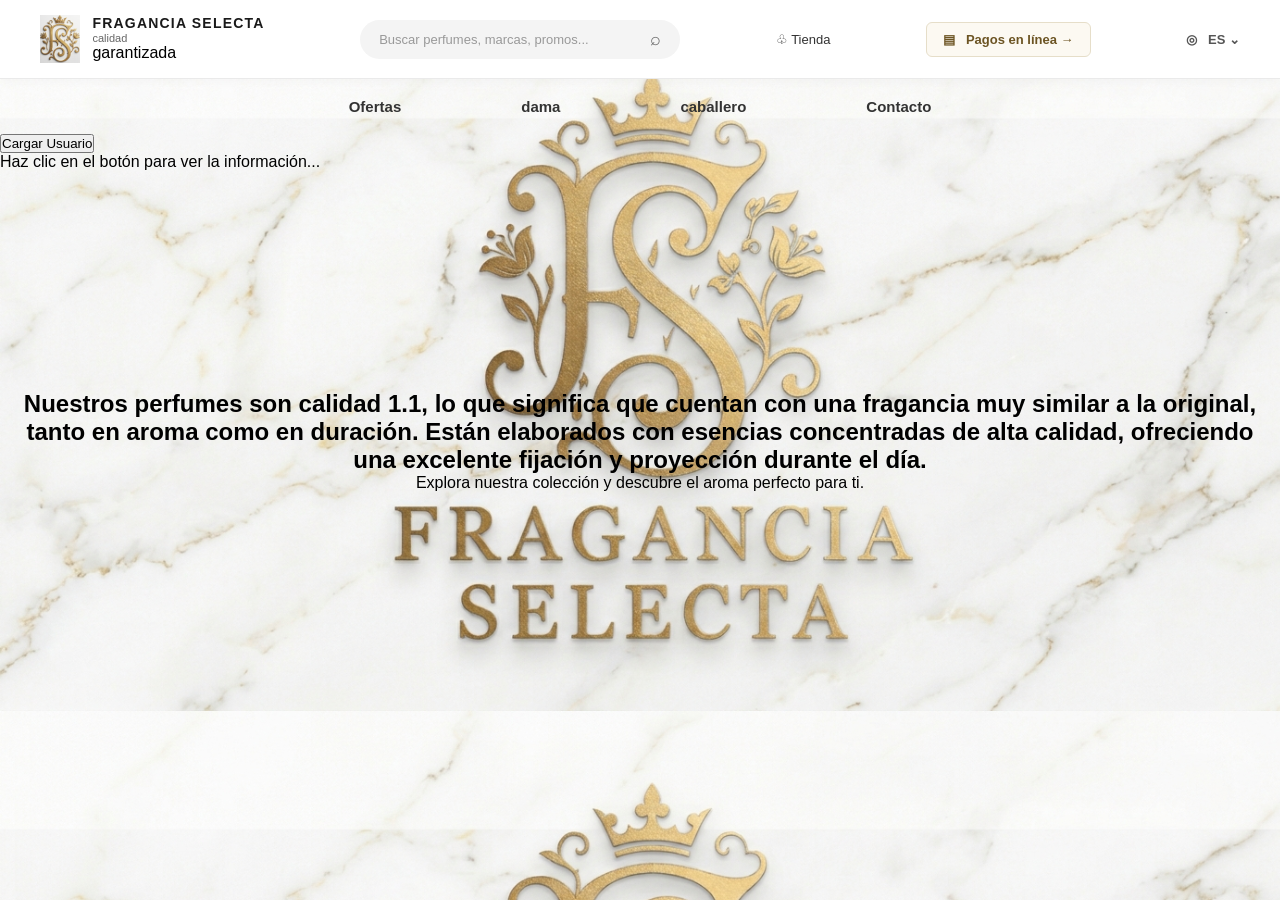
==== front/index.html @ caa74789 "cambio dama" ====
<!DOCTYPE html>
<html lang="es">
<head>
    <meta charset="UTF-8">
    <meta name="viewport" content="width=device-width, initial-scale=1.0">
    <title>Fragancia selecta</title>

    <link rel="stylesheet" href="css/estilos.css">
</head>
<body>

    <header class="encabezado">

        <a href="#" >
            <img src="assets/image.png" alt="Logo de Fragancia selecta" class="logo-img">

            <div class="nombre-logo">
                <div class="fragancia selecta">Fragancia selecta</div>
                <div class="calidad">Calidad</div>
                <div class="garantizada">garantizada</div>
            </div>
        </a>

        <form class="buscador" onsubmit="event.preventDefault()">
            <input type="search"
                    placeholder="Buscar perfumes, marcas, promos...">
            <button type="submit">⌕</button>
        </form>

        <a href="#" class="enlace-header">♧ Tienda</a>

        <a href="#" class="pagos">▤ &nbsp; Pagos en línea →</a>

        <a href="#" class="idioma">◎ &nbsp; ES ⌄</a>
</header>
    <nav>
        <a href="#">Ofertas </a>
        <a href="damas.html">dama</a>
        <a href="caballero.html">caballero</a>
        <a href="contacto.html">Contacto</a>
    </nav>
    <button id="btnCargar">Cargar Usuario</button>
    
    <!-- Div donde mostraremos el resultado -->
    <div id="resultado">Haz clic en el botón para ver la información...</div>

    <script>
        const btnCargar = document.getElementById('btnCargar');
        const divResultado = document.getElementById('resultado');

        btnCargar.addEventListener('click', async () => {
            // 1. Mostrar estado de carga mientras se espera la respuesta
            divResultado.innerHTML = 'Cargando datos... ⏳';

            try {
                // 2. Hacer la petición fetch
                const respuesta = await fetch('http://127.0.0.1:8000/perfumes/');

                if (!respuesta.ok) {
                    throw new Error(`Error en la petición: ${respuesta.status}`);
                }

                // 3. Convertir a JSON
                const datos = await respuesta.json();

                // 4.  ciclo para Inyectar los datos formateados dentro del div
                
                divResultado.innerHTML = `
                    <h3>¡Datos del Usuario!</h3>
                    <p> <img src="${datos[0].src}" alt="Imagen del perfume" style="max-width: 200px;"></p>
                    <p><strong>Nombre:</strong> ${datos[0].nombre}</p>
                    <p><strong>familia_olfativa:</strong> ${datos[0].familia_olfativa}</p>
                    <p><strong>precio:</strong> $${datos[0].precio.toLocaleString()}</p>
                    <p><strong>stock:</strong> ${datos[0].stock}</p>
                `; 

            } catch (error) {
                // 5. Manejar errores visualmente en el div
                divResultado.innerHTML = `<p style="color: red;">❌ Hubo un error: ${error.message}</p>`;
            }
        });
    </script>
<section class="hero-centrado">
    <div class="hero-texto">
        <h1>Nuestros perfumes son calidad 1.1, lo que significa que cuentan con una fragancia muy similar a la original, tanto en aroma como en duración. Están elaborados con esencias concentradas de alta calidad, ofreciendo una excelente fijación y proyección durante el día.</h1>
        <p>Explora nuestra colección y descubre el aroma perfecto para ti.</p>
    </div>
</section>
---- front/css/estilos.css ----
/* Reset básico y tipografía */
* {
    margin: 0;
    padding: 0;
    box-sizing: border-box;
    font-family: 'Segoe UI', Tahoma, Geneva, Verdana, sans-serif;
}

body {
    background-image: url('../assets/fondo.jpg');
    background-size: cover;
    
}

/* --- ESTILOS DEL ENCABEZADO --- */
.encabezado {
    display: flex;
    align-items: center;
    justify-content: space-between;
    padding: 15px 40px;
    background-color: #ffffff;
    border-bottom: 1px solid #eaeaea;
    box-shadow: 0 2px 10px rgba(0, 0, 0, 0.03);
    flex-wrap: wrap;
    gap: 20px;
}

/* Contenedor del Logo e Identidad */
.encabezado > a:first-child {
    display: flex;
    align-items: center;
    text-decoration: none;
    color: inherit;
    gap: 12px;
}

.logo-img {
    height: 48px;
    width: auto;
    object-fit: contain;
}

.nombre-logo {
    display: flex;
    flex-direction: column;
    line-height: 1.1;
}

.fragancia.selecta {
    font-size: 14px;
    font-weight: 700;
    letter-spacing: 1.2px;
    text-transform: uppercase;
    color: #1a1a1a;
}
        nav {
            background-color: transparent;
            color: rgb(214, 218, 29);
            display: flex;
            align-items: center;
            justify-content: center;
            gap: 120px;
            min-height: 55px;
            flex-wrap: wrap;
            font-size: 15px;
            font-weight: bold;
            nav a {
                text-decoration: none;
                color: #333333;
                transition: color 0.2s ease;
            }
            nav a:hover {
                color: #59c57d;
            }
        }

.calidad {
    font-size: 11px;
    color: #666666;
    text-transform: lowercase;
}

.pereira {
    font-size: 10px;
    color: #888888;
    letter-spacing: 0.8px;
    text-transform: uppercase;
}

/* Buscador */
.buscador {
    display: flex;
    align-items: center;
    background-color: #f4f4f4;
    border-radius: 30px;
    padding: 8px 18px;
    width: 320px;
    border: 1px solid transparent;
    transition: all 0.3s ease;
}

.buscador:focus-within {
    background-color: #ffffff;
    border-color: #c5a059;
    box-shadow: 0 0 0 3px rgba(197, 160, 89, 0.12);
}

.buscador input {
    border: none;
    background: transparent;
    outline: none;
    width: 100%;
    font-size: 13px;
    color: #333333;
}

.buscador input::placeholder {
    color: #999999;
}

.buscador button {
    border: none;
    background: transparent;
    cursor: pointer;
    font-size: 18px;
    color: #666666;
    padding-left: 8px;
    transition: color 0.2s;
}

.buscador button:hover {
    color: #c5a059;
}

/* Enlaces del header */
.enlace-header, .pagos, .idioma {
    text-decoration: none;
    color: #333333;
    font-size: 13px;
    font-weight: 500;
    transition: color 0.2s ease;
}

.enlace-header:hover, .idioma:hover {
    color: #c5a059;
}

/* Botón de Pagos */
.pagos {
    background-color: #fcf9f2;
    padding: 9px 16px;
    border-radius: 6px;
    border: 1px solid #e6dec9;
    color: #6c5423;
    font-weight: 600;
    display: inline-flex;
    align-items: center;
    transition: all 0.2s ease;
}

.pagos:hover {
    background-color: #f7f1e3;
    border-color: #c5a059;
}

/* Selector de Idioma */
.idioma {
    font-weight: 600;
    color: #555555;
}

/* --- DISEÑO RESPONSIVO (MÓVILES) --- */
@media (max-width: 900px) {
    .encabezado {
        justify-content: center;
        padding: 15px;
    }
    
    .buscador {
        order: 4;
        width: 100%;
    }
}
nav a {
    text-decoration: none;
    color: #333333;
    transition: color 0.2s ease;
}
.hero-centrado {
    display: flex;
    flex-direction: column;
    justify-content: center; /* Centra verticalmente */
    align-items: center;     /* Centra horizontalmente */
    text-align: center;      /* Centra las líneas del texto */
    min-height: 60vh;        /* Alto de la sección (ajústalo a tu gusto) */
    padding: 20px;
}
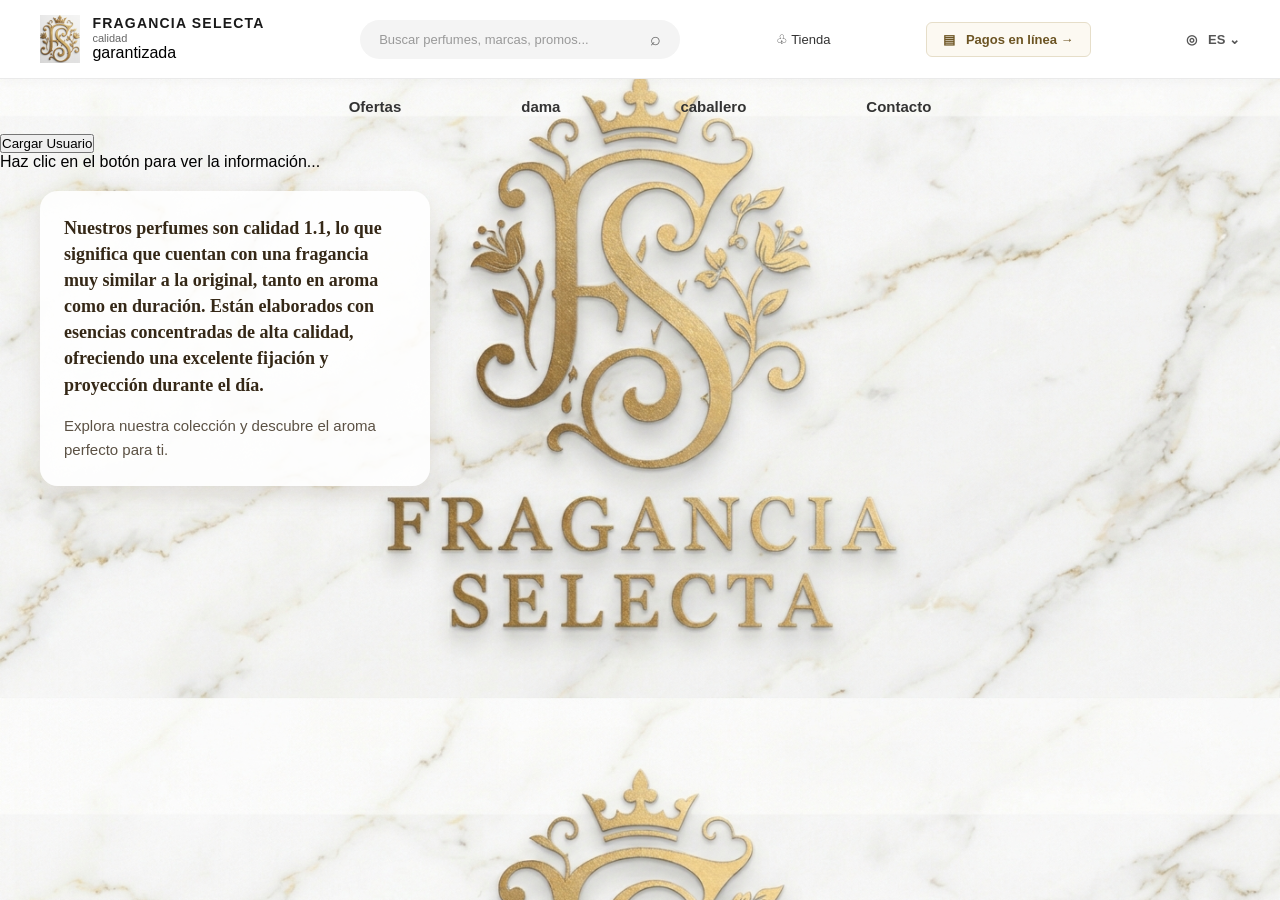
==== commit 69a87f20: "Descripción breve de tu cambio" ====
--- a/front/index.html
+++ b/front/index.html
@@ -85,4 +85,4 @@
         <h1>Nuestros perfumes son calidad 1.1, lo que significa que cuentan con una fragancia muy similar a la original, tanto en aroma como en duración. Están elaborados con esencias concentradas de alta calidad, ofreciendo una excelente fijación y proyección durante el día.</h1>
         <p>Explora nuestra colección y descubre el aroma perfecto para ti.</p>
     </div>
-</section>
+</section>
--- a/front/css/estilos.css
+++ b/front/css/estilos.css
@@ -187,11 +187,50 @@
     transition: color 0.2s ease;
 }
 .hero-centrado {
-    display: flex;
-    flex-direction: column;
-    justify-content: center; /* Centra verticalmente */
-    align-items: center;     /* Centra horizontalmente */
-    text-align: center;      /* Centra las líneas del texto */
-    min-height: 60vh;        /* Alto de la sección (ajústalo a tu gusto) */
-    padding: 20px;
+    display: block;
+    min-height: 0;
+    padding: 20px 40px;
+}
+
+.hero-texto {
+    width: 390px;
+    max-width: 100%;
+    height: auto;
+    overflow: visible;
+    padding: 24px;
+    background-color: rgba(255, 255, 255, 0.88);
+    border-radius: 18px;
+    box-shadow: 0 8px 25px rgba(70, 50, 20, 0.12);
+    color: #352817;
+    text-align: left;
+}
+
+.hero-texto h1 {
+    margin-bottom: 16px;
+    font-family: Georgia, serif;
+    font-size: 18px;
+    line-height: 1.45;
+}
+
+.hero-texto p {
+    color: #5b5144;
+    font-size: 15px;
+    line-height: 1.6;
+}
+
+@media (max-width: 600px) {
+    .hero-centrado {
+        padding: 20px;
+    }
+
+    .hero-texto {
+        width: 100%;
+        height: auto;
+        max-height: 430px;
+        padding: 24px;
+    }
+
+    .hero-texto h1 {
+        font-size: 21px;
+    }
 }
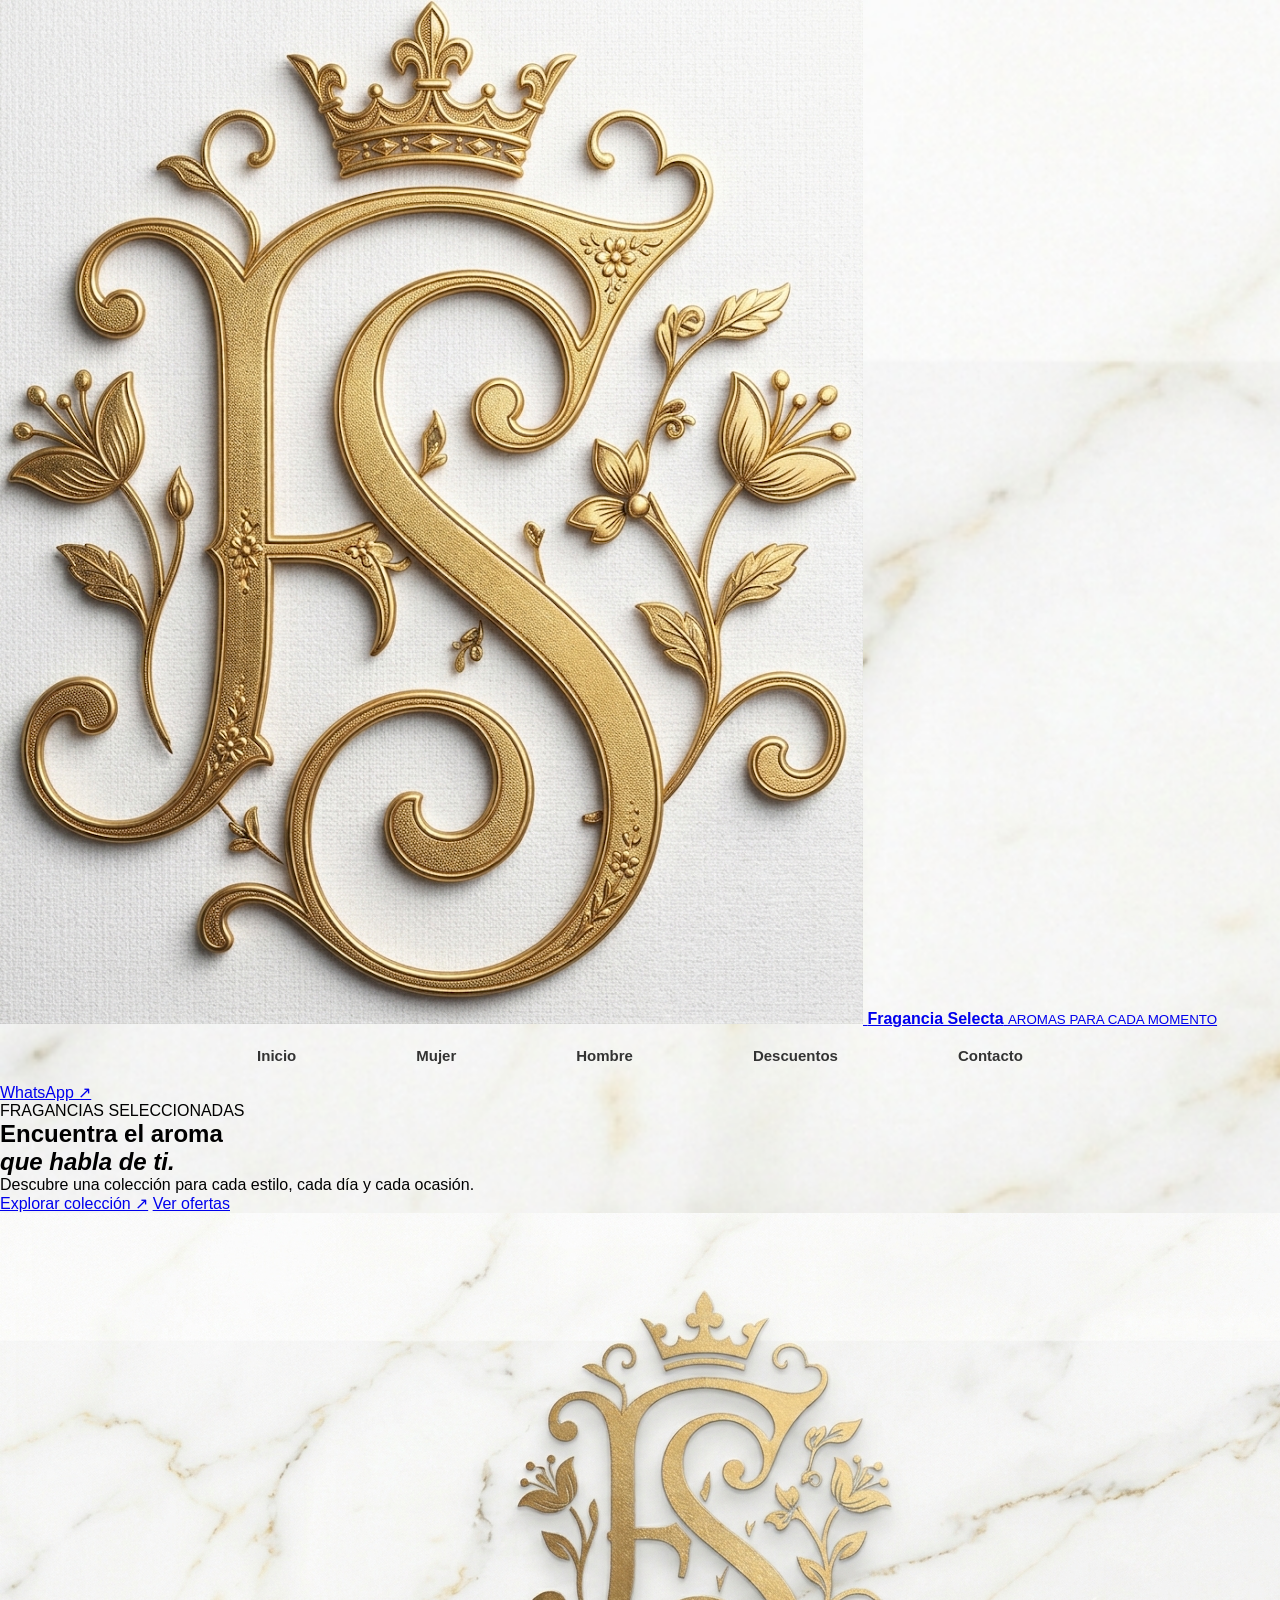
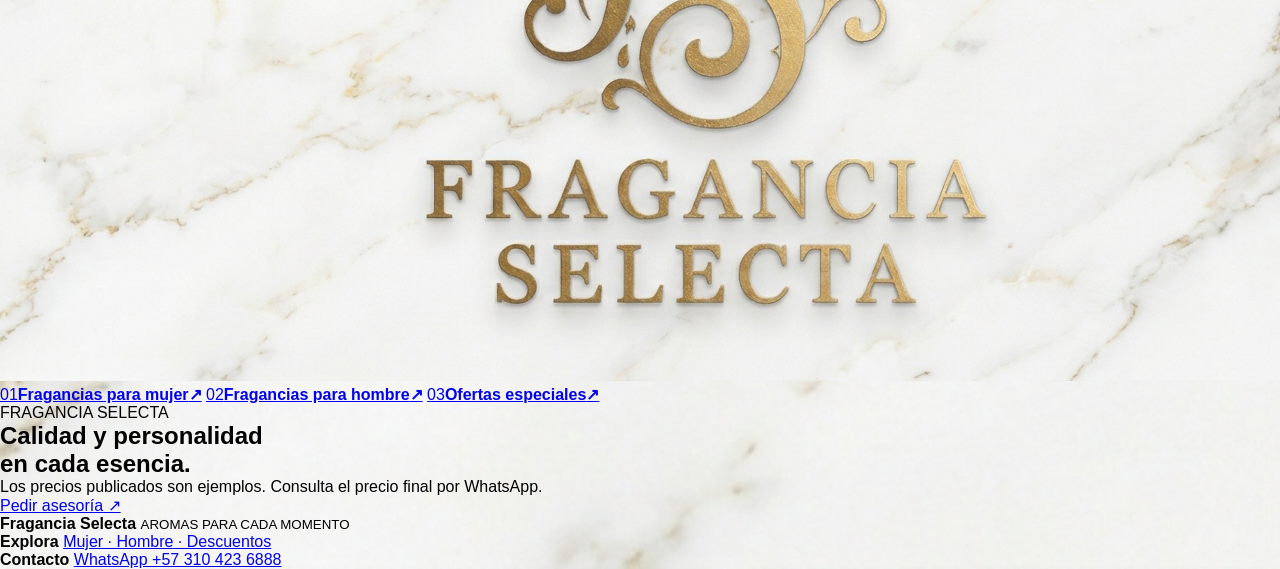
==== commit ab644ee4: "cambio" ====
--- a/front/index.html
+++ b/front/index.html
@@ -1,88 +1,82 @@
-<!DOCTYPE html>
+<!doctype html>
 <html lang="es">
 <head>
-    <meta charset="UTF-8">
-    <meta name="viewport" content="width=device-width, initial-scale=1.0">
-    <title>Fragancia selecta</title>
+  <meta charset="UTF-8">
+  <meta name="viewport" content="width=device-width, initial-scale=1">
+  <title>Fragancia Selecta</title>
+  <link rel="stylesheet" href="css/estilos.css">
+</head>
+<body class="inicio-page" id="inicio">
 
-    <link rel="stylesheet" href="css/estilos.css">
-</head>
-<body>
+  <header class="inicio-header">
+    <a class="inicio-marca" href="#inicio">
+      <img src="assets/image.png" alt="Logo de Fragancia Selecta">
+      <span>
+        <strong>Fragancia Selecta</strong>
+        <small>AROMAS PARA CADA MOMENTO</small>
+      </span>
+    </a>
 
-    <header class="encabezado">
+    <nav class="inicio-nav">
+      <a href="#inicio">Inicio</a>
+      <a href="damas.html">Mujer</a>
+      <a href="caballeros.html">Hombre</a>
+      <a href="descuentos.html">Descuentos</a>
+      <a href="https://wa.me/573104236888" target="_blank">Contacto</a>
+    </nav>
 
-        <a href="#" >
-            <img src="assets/image.png" alt="Logo de Fragancia selecta" class="logo-img">
+    <a class="inicio-whatsapp" href="https://wa.me/573104236888" target="_blank">
+      WhatsApp ↗
+    </a>
+  </header>
 
-            <div class="nombre-logo">
-                <div class="fragancia selecta">Fragancia selecta</div>
-                <div class="calidad">Calidad</div>
-                <div class="garantizada">garantizada</div>
-            </div>
-        </a>
+  <main>
+    <section class="inicio-hero">
+      <div class="inicio-texto">
+        <span class="inicio-etiqueta">FRAGANCIAS SELECCIONADAS</span>
+        <h1>Encuentra el aroma<br><em>que habla de ti.</em></h1>
+        <p>Descubre una colección para cada estilo, cada día y cada ocasión.</p>
+        <div class="inicio-botones">
+          <a class="inicio-boton" href="#colecciones">Explorar colección ↗</a>
+          <a class="inicio-enlace" href="#colecciones">Ver ofertas</a>
+        </div>
+      </div>
 
-        <form class="buscador" onsubmit="event.preventDefault()">
-            <input type="search"
-                    placeholder="Buscar perfumes, marcas, promos...">
-            <button type="submit">⌕</button>
-        </form>
+      <div class="inicio-foto">
+        <img src="assets/fondo.jpg" alt="Fragancia Selecta">
+      </div>
+    </section>
 
-        <a href="#" class="enlace-header">♧ Tienda</a>
+    <section class="inicio-colecciones" id="colecciones">
+      <a href="damas.html"><span>01</span><strong>Fragancias para mujer</strong><b>↗</b></a>
+      <a href="caballeros.html"><span>02</span><strong>Fragancias para hombre</strong><b>↗</b></a>
+      <a href="descuentos.html"><span>03</span><strong>Ofertas especiales</strong><b>↗</b></a>
+    </section>
 
-        <a href="#" class="pagos">▤ &nbsp; Pagos en línea →</a>
+    <section class="inicio-promesa">
+      <span class="inicio-etiqueta">FRAGANCIA SELECTA</span>
+      <h2>Calidad y personalidad<br>en cada esencia.</h2>
+      <p>Los precios publicados son ejemplos. Consulta el precio final por WhatsApp.</p>
+      <a class="inicio-boton" href="https://wa.me/573104236888" target="_blank">
+        Pedir asesoría ↗
+      </a>
+    </section>
+  </main>
 
-        <a href="#" class="idioma">◎ &nbsp; ES ⌄</a>
-</header>
-    <nav>
-        <a href="#">Ofertas </a>
-        <a href="damas.html">dama</a>
-        <a href="caballero.html">caballero</a>
-        <a href="contacto.html">Contacto</a>
-    </nav>
-    <button id="btnCargar">Cargar Usuario</button>
-    
-    <!-- Div donde mostraremos el resultado -->
-    <div id="resultado">Haz clic en el botón para ver la información...</div>
+  <footer class="inicio-footer">
+    <div>
+      <strong>Fragancia Selecta</strong>
+      <small>AROMAS PARA CADA MOMENTO</small>
+    </div>
+    <div>
+      <strong>Explora</strong>
+      <a href="#colecciones">Mujer · Hombre · Descuentos</a>
+    </div>
+    <div>
+      <strong>Contacto</strong>
+      <a href="https://wa.me/573104236888" target="_blank">WhatsApp +57 310 423 6888</a>
+    </div>
+  </footer>
 
-    <script>
-        const btnCargar = document.getElementById('btnCargar');
-        const divResultado = document.getElementById('resultado');
-
-        btnCargar.addEventListener('click', async () => {
-            // 1. Mostrar estado de carga mientras se espera la respuesta
-            divResultado.innerHTML = 'Cargando datos... ⏳';
-
-            try {
-                // 2. Hacer la petición fetch
-                const respuesta = await fetch('http://127.0.0.1:8000/perfumes/');
-
-                if (!respuesta.ok) {
-                    throw new Error(`Error en la petición: ${respuesta.status}`);
-                }
-
-                // 3. Convertir a JSON
-                const datos = await respuesta.json();
-
-                // 4.  ciclo para Inyectar los datos formateados dentro del div
-                
-                divResultado.innerHTML = `
-                    <h3>¡Datos del Usuario!</h3>
-                    <p> <img src="${datos[0].src}" alt="Imagen del perfume" style="max-width: 200px;"></p>
-                    <p><strong>Nombre:</strong> ${datos[0].nombre}</p>
-                    <p><strong>familia_olfativa:</strong> ${datos[0].familia_olfativa}</p>
-                    <p><strong>precio:</strong> $${datos[0].precio.toLocaleString()}</p>
-                    <p><strong>stock:</strong> ${datos[0].stock}</p>
-                `; 
-
-            } catch (error) {
-                // 5. Manejar errores visualmente en el div
-                divResultado.innerHTML = `<p style="color: red;">❌ Hubo un error: ${error.message}</p>`;
-            }
-        });
-    </script>
-<section class="hero-centrado">
-    <div class="hero-texto">
-        <h1>Nuestros perfumes son calidad 1.1, lo que significa que cuentan con una fragancia muy similar a la original, tanto en aroma como en duración. Están elaborados con esencias concentradas de alta calidad, ofreciendo una excelente fijación y proyección durante el día.</h1>
-        <p>Explora nuestra colección y descubre el aroma perfecto para ti.</p>
-    </div>
-</section>+</body>
+</html>
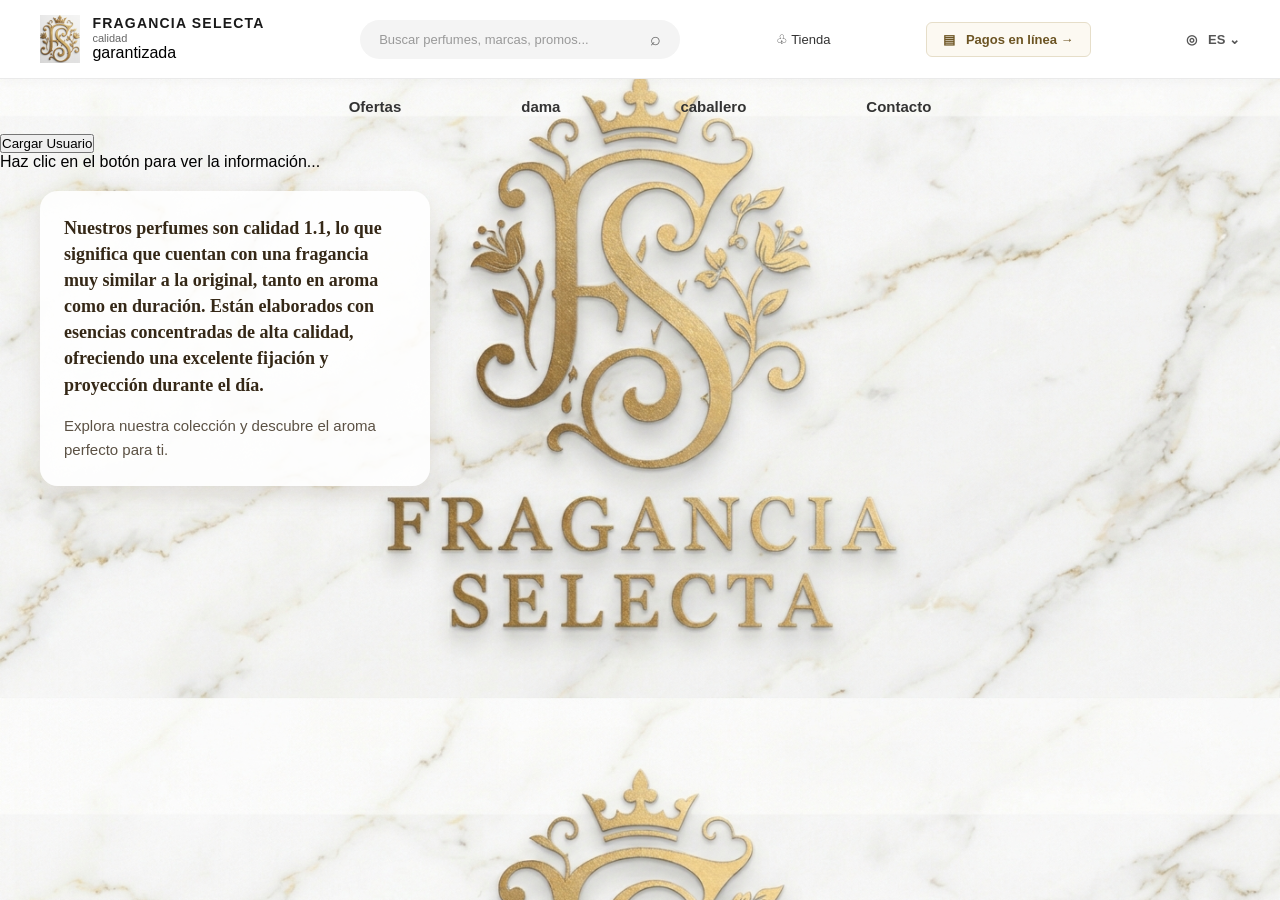
==== commit cfc43009: "caballeros" ====
--- a/front/index.html
+++ b/front/index.html
@@ -1,82 +1,88 @@
-<!doctype html>
+<!DOCTYPE html>
 <html lang="es">
 <head>
-  <meta charset="UTF-8">
-  <meta name="viewport" content="width=device-width, initial-scale=1">
-  <title>Fragancia Selecta</title>
-  <link rel="stylesheet" href="css/estilos.css">
+    <meta charset="UTF-8">
+    <meta name="viewport" content="width=device-width, initial-scale=1.0">
+    <title>Fragancia selecta</title>
+
+    <link rel="stylesheet" href="css/estilos.css">
 </head>
-<body class="inicio-page" id="inicio">
+<body>
 
-  <header class="inicio-header">
-    <a class="inicio-marca" href="#inicio">
-      <img src="assets/image.png" alt="Logo de Fragancia Selecta">
-      <span>
-        <strong>Fragancia Selecta</strong>
-        <small>AROMAS PARA CADA MOMENTO</small>
-      </span>
-    </a>
+    <header class="encabezado">
 
-    <nav class="inicio-nav">
-      <a href="#inicio">Inicio</a>
-      <a href="damas.html">Mujer</a>
-      <a href="caballeros.html">Hombre</a>
-      <a href="descuentos.html">Descuentos</a>
-      <a href="https://wa.me/573104236888" target="_blank">Contacto</a>
+        <a href="#" >
+            <img src="assets/image.png" alt="Logo de Fragancia selecta" class="logo-img">
+
+            <div class="nombre-logo">
+                <div class="fragancia selecta">Fragancia selecta</div>
+                <div class="calidad">Calidad</div>
+                <div class="garantizada">garantizada</div>
+            </div>
+        </a>
+
+        <form class="buscador" onsubmit="event.preventDefault()">
+            <input type="search"
+                    placeholder="Buscar perfumes, marcas, promos...">
+            <button type="submit">⌕</button>
+        </form>
+
+        <a href="#" class="enlace-header">♧ Tienda</a>
+
+        <a href="#" class="pagos">▤ &nbsp; Pagos en línea →</a>
+
+        <a href="#" class="idioma">◎ &nbsp; ES ⌄</a>
+</header>
+    <nav>
+        <a href="#">Ofertas </a>
+        <a href="damas.html">dama</a>
+        <a href="caballeros.html">caballero</a>
+        <a href="contacto.html">Contacto</a>
     </nav>
+    <button id="btnCargar">Cargar Usuario</button>
+    
+    <!-- Div donde mostraremos el resultado -->
+    <div id="resultado">Haz clic en el botón para ver la información...</div>
 
-    <a class="inicio-whatsapp" href="https://wa.me/573104236888" target="_blank">
-      WhatsApp ↗
-    </a>
-  </header>
+    <script>
+        const btnCargar = document.getElementById('btnCargar');
+        const divResultado = document.getElementById('resultado');
 
-  <main>
-    <section class="inicio-hero">
-      <div class="inicio-texto">
-        <span class="inicio-etiqueta">FRAGANCIAS SELECCIONADAS</span>
-        <h1>Encuentra el aroma<br><em>que habla de ti.</em></h1>
-        <p>Descubre una colección para cada estilo, cada día y cada ocasión.</p>
-        <div class="inicio-botones">
-          <a class="inicio-boton" href="#colecciones">Explorar colección ↗</a>
-          <a class="inicio-enlace" href="#colecciones">Ver ofertas</a>
-        </div>
-      </div>
+        btnCargar.addEventListener('click', async () => {
+            // 1. Mostrar estado de carga mientras se espera la respuesta
+            divResultado.innerHTML = 'Cargando datos... ⏳';
 
-      <div class="inicio-foto">
-        <img src="assets/fondo.jpg" alt="Fragancia Selecta">
-      </div>
-    </section>
+            try {
+                // 2. Hacer la petición fetch
+                const respuesta = await fetch('http://127.0.0.1:8000/perfumes/');
 
-    <section class="inicio-colecciones" id="colecciones">
-      <a href="damas.html"><span>01</span><strong>Fragancias para mujer</strong><b>↗</b></a>
-      <a href="caballeros.html"><span>02</span><strong>Fragancias para hombre</strong><b>↗</b></a>
-      <a href="descuentos.html"><span>03</span><strong>Ofertas especiales</strong><b>↗</b></a>
-    </section>
+                if (!respuesta.ok) {
+                    throw new Error(`Error en la petición: ${respuesta.status}`);
+                }
 
-    <section class="inicio-promesa">
-      <span class="inicio-etiqueta">FRAGANCIA SELECTA</span>
-      <h2>Calidad y personalidad<br>en cada esencia.</h2>
-      <p>Los precios publicados son ejemplos. Consulta el precio final por WhatsApp.</p>
-      <a class="inicio-boton" href="https://wa.me/573104236888" target="_blank">
-        Pedir asesoría ↗
-      </a>
-    </section>
-  </main>
+                // 3. Convertir a JSON
+                const datos = await respuesta.json();
 
-  <footer class="inicio-footer">
-    <div>
-      <strong>Fragancia Selecta</strong>
-      <small>AROMAS PARA CADA MOMENTO</small>
+                // 4.  ciclo para Inyectar los datos formateados dentro del div
+                
+                divResultado.innerHTML = `
+                    <h3>¡Datos del Usuario!</h3>
+                    <p> <img src="${datos[0].src}" alt="Imagen del perfume" style="max-width: 200px;"></p>
+                    <p><strong>Nombre:</strong> ${datos[0].nombre}</p>
+                    <p><strong>familia_olfativa:</strong> ${datos[0].familia_olfativa}</p>
+                    <p><strong>precio:</strong> $${datos[0].precio.toLocaleString()}</p>
+                    <p><strong>stock:</strong> ${datos[0].stock}</p>
+                `; 
+
+            } catch (error) {
+                // 5. Manejar errores visualmente en el div
+                divResultado.innerHTML = `<p style="color: red;">❌ Hubo un error: ${error.message}</p>`;
+            }
+        });
+    </script>
+<section class="hero-centrado">
+    <div class="hero-texto">
+        <h1>Nuestros perfumes son calidad 1.1, lo que significa que cuentan con una fragancia muy similar a la original, tanto en aroma como en duración. Están elaborados con esencias concentradas de alta calidad, ofreciendo una excelente fijación y proyección durante el día.</h1>
+        <p>Explora nuestra colección y descubre el aroma perfecto para ti.</p>
     </div>
-    <div>
-      <strong>Explora</strong>
-      <a href="#colecciones">Mujer · Hombre · Descuentos</a>
-    </div>
-    <div>
-      <strong>Contacto</strong>
-      <a href="https://wa.me/573104236888" target="_blank">WhatsApp +57 310 423 6888</a>
-    </div>
-  </footer>
-
-</body>
-</html>
+</section>
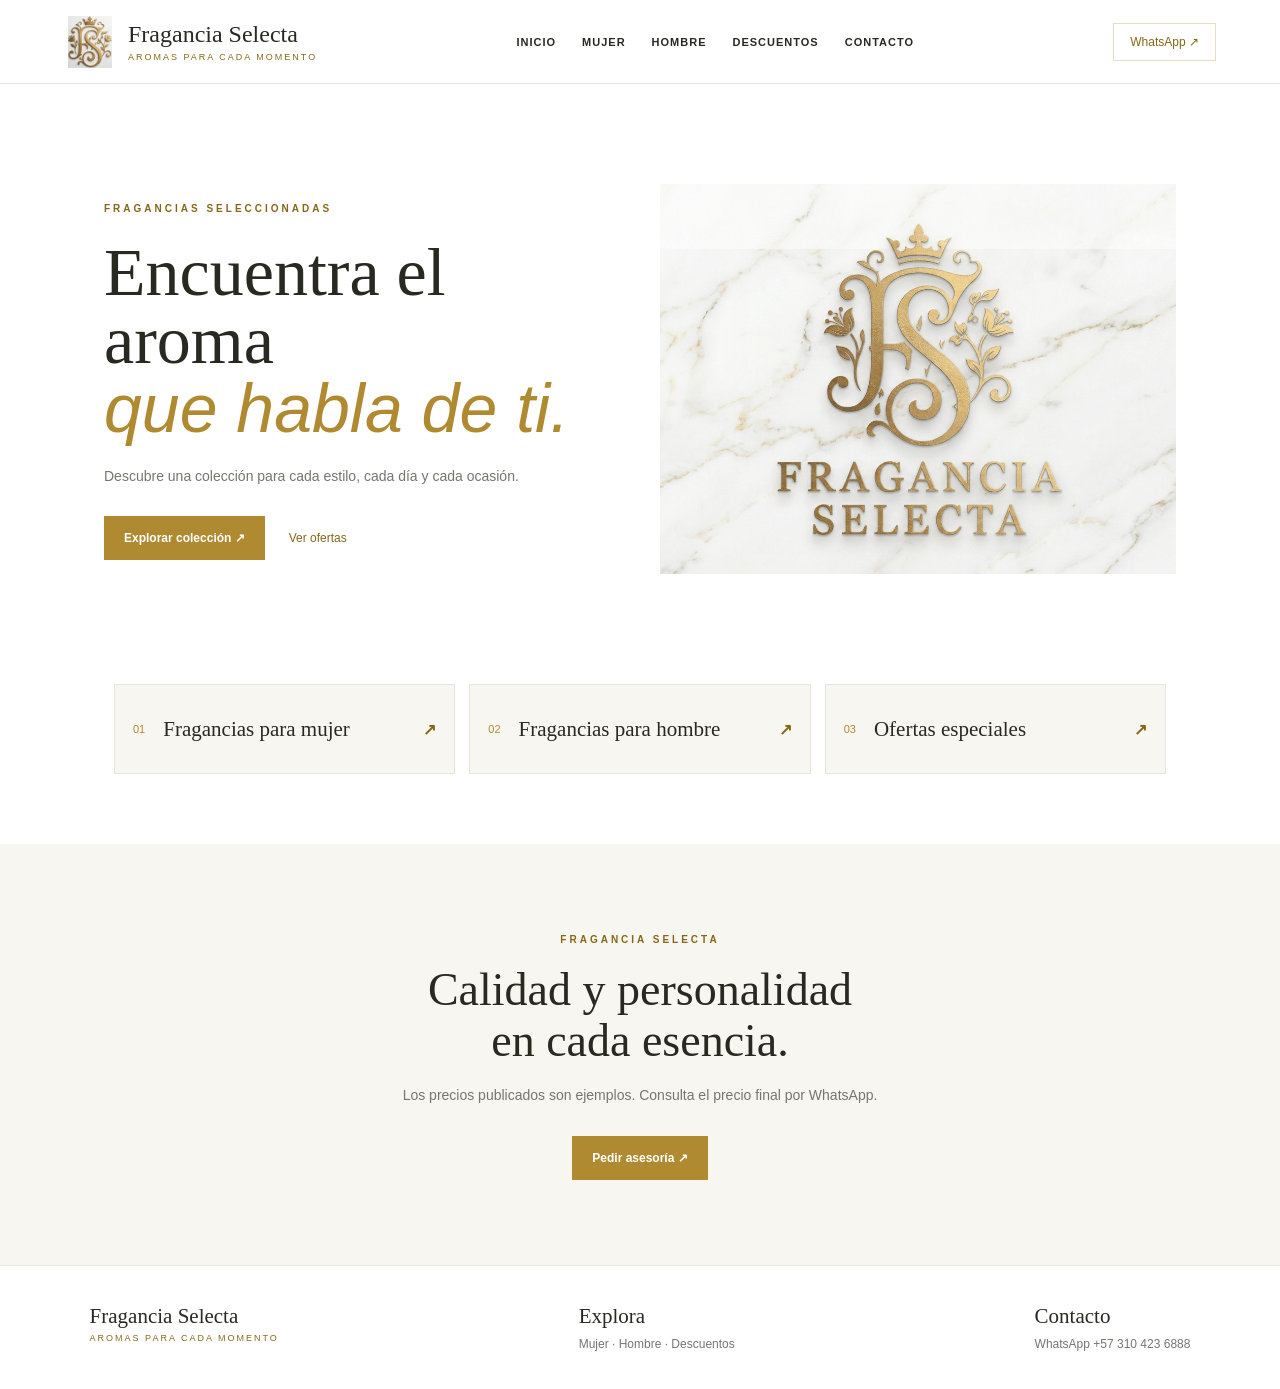
==== commit 9bae3811: "Descripción breve de tu cambio" ====
--- a/front/index.html
+++ b/front/index.html
@@ -1,88 +1,82 @@
-<!DOCTYPE html>
+<!doctype html>
 <html lang="es">
 <head>
-    <meta charset="UTF-8">
-    <meta name="viewport" content="width=device-width, initial-scale=1.0">
-    <title>Fragancia selecta</title>
+  <meta charset="UTF-8">
+  <meta name="viewport" content="width=device-width, initial-scale=1">
+  <title>Fragancia Selecta</title>
+  <link rel="stylesheet" href="css/estilos.css">
+</head>
+<body class="inicio-page" id="inicio">
 
-    <link rel="stylesheet" href="css/estilos.css">
-</head>
-<body>
+  <header class="inicio-header">
+    <a class="inicio-marca" href="#inicio">
+      <img src="assets/image.png" alt="Logo de Fragancia Selecta">
+      <span>
+        <strong>Fragancia Selecta</strong>
+        <small>AROMAS PARA CADA MOMENTO</small>
+      </span>
+    </a>
 
-    <header class="encabezado">
+    <nav class="inicio-nav">
+      <a href="#inicio">Inicio</a>
+      <a href="#colecciones">Mujer</a>
+      <a href="#colecciones">Hombre</a>
+      <a href="#colecciones">Descuentos</a>
+      <a href="https://wa.me/573104236888" target="_blank">Contacto</a>
+    </nav>
 
-        <a href="#" >
-            <img src="assets/image.png" alt="Logo de Fragancia selecta" class="logo-img">
+    <a class="inicio-whatsapp" href="https://wa.me/573104236888" target="_blank">
+      WhatsApp ↗
+    </a>
+  </header>
 
-            <div class="nombre-logo">
-                <div class="fragancia selecta">Fragancia selecta</div>
-                <div class="calidad">Calidad</div>
-                <div class="garantizada">garantizada</div>
-            </div>
-        </a>
+  <main>
+    <section class="inicio-hero">
+      <div class="inicio-texto">
+        <span class="inicio-etiqueta">FRAGANCIAS SELECCIONADAS</span>
+        <h1>Encuentra el aroma<br><em>que habla de ti.</em></h1>
+        <p>Descubre una colección para cada estilo, cada día y cada ocasión.</p>
+        <div class="inicio-botones">
+          <a class="inicio-boton" href="#colecciones">Explorar colección ↗</a>
+          <a class="inicio-enlace" href="#colecciones">Ver ofertas</a>
+        </div>
+      </div>
 
-        <form class="buscador" onsubmit="event.preventDefault()">
-            <input type="search"
-                    placeholder="Buscar perfumes, marcas, promos...">
-            <button type="submit">⌕</button>
-        </form>
+      <div class="inicio-foto">
+        <img src="assets/fondo.jpg" alt="Fragancia Selecta">
+      </div>
+    </section>
 
-        <a href="#" class="enlace-header">♧ Tienda</a>
+    <section class="inicio-colecciones" id="colecciones">
+      <a href="#colecciones"><span>01</span><strong>Fragancias para mujer</strong><b>↗</b></a>
+      <a href="#colecciones"><span>02</span><strong>Fragancias para hombre</strong><b>↗</b></a>
+      <a href="#colecciones"><span>03</span><strong>Ofertas especiales</strong><b>↗</b></a>
+    </section>
 
-        <a href="#" class="pagos">▤ &nbsp; Pagos en línea →</a>
+    <section class="inicio-promesa">
+      <span class="inicio-etiqueta">FRAGANCIA SELECTA</span>
+      <h2>Calidad y personalidad<br>en cada esencia.</h2>
+      <p>Los precios publicados son ejemplos. Consulta el precio final por WhatsApp.</p>
+      <a class="inicio-boton" href="https://wa.me/573104236888" target="_blank">
+        Pedir asesoría ↗
+      </a>
+    </section>
+  </main>
 
-        <a href="#" class="idioma">◎ &nbsp; ES ⌄</a>
-</header>
-    <nav>
-        <a href="#">Ofertas </a>
-        <a href="damas.html">dama</a>
-        <a href="caballeros.html">caballero</a>
-        <a href="contacto.html">Contacto</a>
-    </nav>
-    <button id="btnCargar">Cargar Usuario</button>
-    
-    <!-- Div donde mostraremos el resultado -->
-    <div id="resultado">Haz clic en el botón para ver la información...</div>
+  <footer class="inicio-footer">
+    <div>
+      <strong>Fragancia Selecta</strong>
+      <small>AROMAS PARA CADA MOMENTO</small>
+    </div>
+    <div>
+      <strong>Explora</strong>
+      <a href="#colecciones">Mujer · Hombre · Descuentos</a>
+    </div>
+    <div>
+      <strong>Contacto</strong>
+      <a href="https://wa.me/573104236888" target="_blank">WhatsApp +57 310 423 6888</a>
+    </div>
+  </footer>
 
-    <script>
-        const btnCargar = document.getElementById('btnCargar');
-        const divResultado = document.getElementById('resultado');
-
-        btnCargar.addEventListener('click', async () => {
-            // 1. Mostrar estado de carga mientras se espera la respuesta
-            divResultado.innerHTML = 'Cargando datos... ⏳';
-
-            try {
-                // 2. Hacer la petición fetch
-                const respuesta = await fetch('http://127.0.0.1:8000/perfumes/');
-
-                if (!respuesta.ok) {
-                    throw new Error(`Error en la petición: ${respuesta.status}`);
-                }
-
-                // 3. Convertir a JSON
-                const datos = await respuesta.json();
-
-                // 4.  ciclo para Inyectar los datos formateados dentro del div
-                
-                divResultado.innerHTML = `
-                    <h3>¡Datos del Usuario!</h3>
-                    <p> <img src="${datos[0].src}" alt="Imagen del perfume" style="max-width: 200px;"></p>
-                    <p><strong>Nombre:</strong> ${datos[0].nombre}</p>
-                    <p><strong>familia_olfativa:</strong> ${datos[0].familia_olfativa}</p>
-                    <p><strong>precio:</strong> $${datos[0].precio.toLocaleString()}</p>
-                    <p><strong>stock:</strong> ${datos[0].stock}</p>
-                `; 
-
-            } catch (error) {
-                // 5. Manejar errores visualmente en el div
-                divResultado.innerHTML = `<p style="color: red;">❌ Hubo un error: ${error.message}</p>`;
-            }
-        });
-    </script>
-<section class="hero-centrado">
-    <div class="hero-texto">
-        <h1>Nuestros perfumes son calidad 1.1, lo que significa que cuentan con una fragancia muy similar a la original, tanto en aroma como en duración. Están elaborados con esencias concentradas de alta calidad, ofreciendo una excelente fijación y proyección durante el día.</h1>
-        <p>Explora nuestra colección y descubre el aroma perfecto para ti.</p>
-    </div>
-</section>
+</body>
+</html>
--- a/front/css/estilos.css
+++ b/front/css/estilos.css
@@ -233,4 +233,269 @@
     .hero-texto h1 {
         font-size: 21px;
     }
+}
+/* Estilos exclusivos de la página de inicio */
+body.inicio-page {
+  margin: 0;
+  background: #fff;
+  color: #292821;
+  font-family: Arial, sans-serif;
+}
+
+.inicio-page * {
+  box-sizing: border-box;
+}
+
+.inicio-header {
+  display: flex;
+  align-items: center;
+  justify-content: space-between;
+  gap: 24px;
+  padding: 14px 5%;
+  border-bottom: 1px solid #e9e5da;
+  background: #fff;
+}
+
+.inicio-marca {
+  display: flex;
+  align-items: center;
+  gap: 12px;
+  color: #292821;
+  text-decoration: none;
+}
+
+.inicio-marca img {
+  width: 52px;
+  height: 52px;
+  object-fit: contain;
+}
+
+.inicio-marca span,
+.inicio-footer div {
+  display: flex;
+  flex-direction: column;
+}
+
+.inicio-marca strong {
+  font: 24px Georgia, serif;
+}
+
+.inicio-marca small,
+.inicio-footer small {
+  margin-top: 4px;
+  color: #856719;
+  font-size: 9px;
+  letter-spacing: 2px;
+}
+
+.inicio-nav {
+  display: flex;
+  gap: 26px;
+}
+
+.inicio-nav a {
+  color: #292821;
+  font-size: 11px;
+  font-weight: bold;
+  letter-spacing: 1px;
+  text-decoration: none;
+  text-transform: uppercase;
+}
+
+.inicio-nav a:hover,
+.inicio-enlace:hover {
+  color: #b08a31;
+}
+
+.inicio-whatsapp {
+  padding: 11px 16px;
+  border: 1px solid #e7dcc0;
+  color: #856719;
+  font-size: 12px;
+  text-decoration: none;
+}
+
+.inicio-hero {
+  display: grid;
+  grid-template-columns: 1fr 1fr;
+  align-items: center;
+  gap: 40px;
+  max-width: 1200px;
+  min-height: 590px;
+  margin: auto;
+  padding: 55px 5%;
+}
+
+.inicio-etiqueta {
+  color: #856719;
+  font-size: 10px;
+  font-weight: bold;
+  letter-spacing: 3px;
+}
+
+.inicio-texto h1 {
+  margin: 22px 0;
+  font: 68px/1 Georgia, serif;
+}
+
+.inicio-texto h1 em {
+  color: #b08a31;
+  font-weight: normal;
+}
+
+.inicio-texto p,
+.inicio-promesa p {
+  color: #77756e;
+  font-size: 14px;
+  line-height: 1.7;
+}
+
+.inicio-botones {
+  display: flex;
+  align-items: center;
+  gap: 24px;
+  margin-top: 28px;
+}
+
+.inicio-boton {
+  display: inline-block;
+  padding: 15px 20px;
+  background: #b08a31;
+  color: #fff;
+  font-size: 12px;
+  font-weight: bold;
+  text-decoration: none;
+}
+
+.inicio-boton:hover {
+  background: #856719;
+}
+
+.inicio-enlace {
+  color: #856719;
+  font-size: 12px;
+  text-decoration: none;
+}
+
+.inicio-foto {
+  height: 390px;
+}
+
+.inicio-foto img {
+  width: 100%;
+  height: 100%;
+  object-fit: cover;
+}
+
+.inicio-colecciones {
+  display: grid;
+  grid-template-columns: repeat(3, 1fr);
+  gap: 14px;
+  max-width: 1100px;
+  margin: 10px auto 70px;
+  padding: 0 24px;
+}
+
+.inicio-colecciones a {
+  display: flex;
+  align-items: center;
+  gap: 18px;
+  min-height: 90px;
+  padding: 18px;
+  border: 1px solid #e9e5da;
+  background: #f8f6f0;
+  color: #292821;
+  text-decoration: none;
+}
+
+.inicio-colecciones span {
+  color: #b08a31;
+  font-size: 11px;
+}
+
+.inicio-colecciones strong {
+  flex: 1;
+  font: 21px Georgia, serif;
+}
+
+.inicio-colecciones b {
+  color: #856719;
+}
+
+.inicio-promesa {
+  padding: 85px 20px;
+  background: #f8f6f0;
+  text-align: center;
+}
+
+.inicio-promesa h2 {
+  margin: 18px 0;
+  font: 46px/1.1 Georgia, serif;
+}
+
+.inicio-promesa p {
+  margin-bottom: 28px;
+}
+
+.inicio-footer {
+  display: flex;
+  justify-content: space-between;
+  gap: 30px;
+  padding: 38px 7%;
+  border-top: 1px solid #e9e5da;
+}
+
+.inicio-footer strong {
+  font: 21px Georgia, serif;
+}
+
+.inicio-footer a {
+  margin-top: 8px;
+  color: #77756e;
+  font-size: 12px;
+  text-decoration: none;
+}
+
+@media (max-width: 760px) {
+  .inicio-header {
+    flex-wrap: wrap;
+  }
+
+  .inicio-nav {
+    order: 3;
+    flex-wrap: wrap;
+    gap: 14px;
+    width: 100%;
+  }
+
+  .inicio-whatsapp {
+    margin-left: auto;
+  }
+
+  .inicio-hero {
+    grid-template-columns: 1fr;
+    gap: 25px;
+    padding-top: 45px;
+  }
+
+  .inicio-texto h1 {
+    font-size: 50px;
+  }
+
+  .inicio-foto {
+    height: 280px;
+  }
+
+  .inicio-colecciones {
+    grid-template-columns: 1fr;
+    margin-bottom: 45px;
+  }
+
+  .inicio-promesa h2 {
+    font-size: 36px;
+  }
+
+  .inicio-footer {
+    flex-direction: column;
+  }
 }
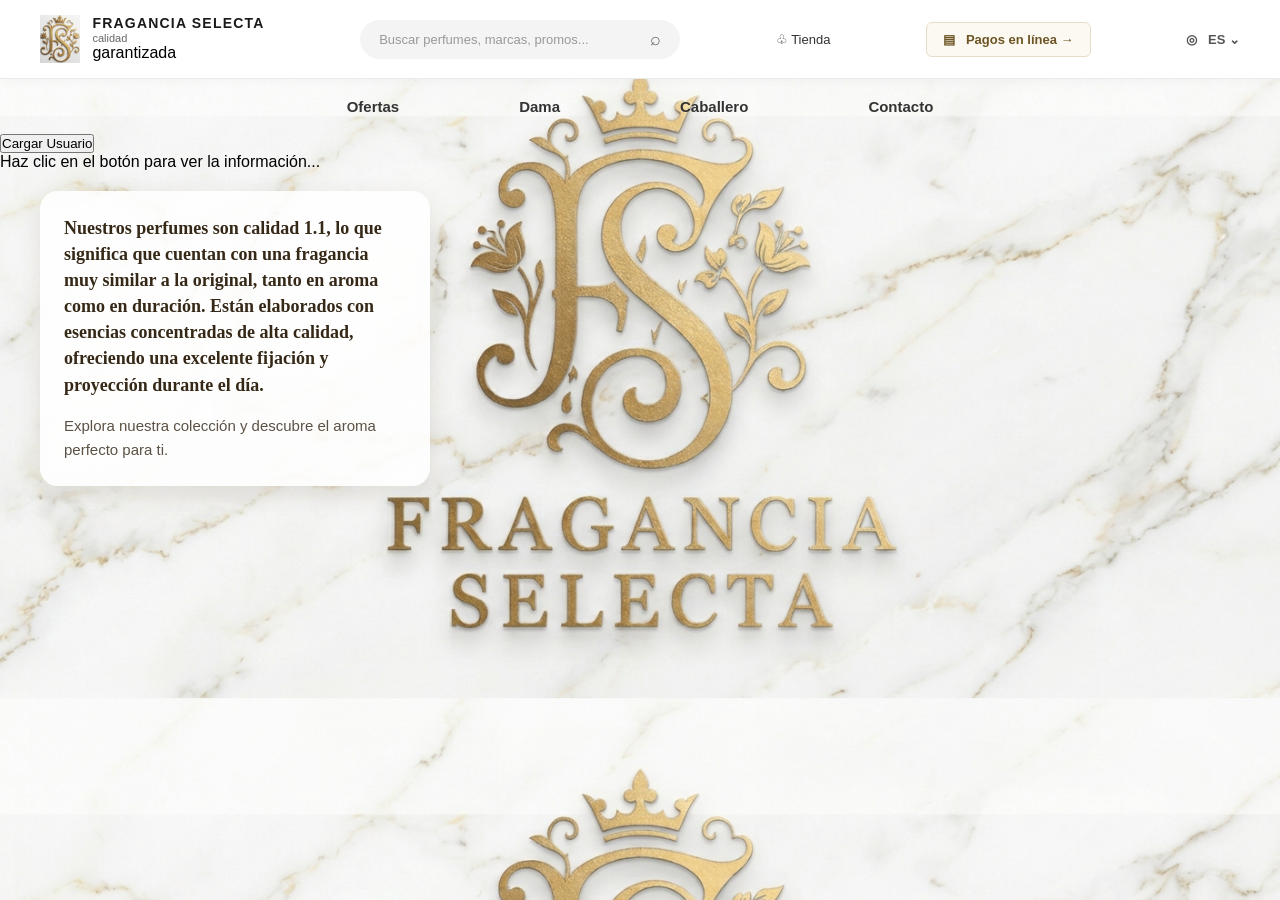
==== commit a84f7897: "Agrega vista y estilos de contacto y actualiza enlaces" ====
--- a/front/index.html
+++ b/front/index.html
@@ -1,82 +1,88 @@
-<!doctype html>
+<!DOCTYPE html>
 <html lang="es">
 <head>
-  <meta charset="UTF-8">
-  <meta name="viewport" content="width=device-width, initial-scale=1">
-  <title>Fragancia Selecta</title>
-  <link rel="stylesheet" href="css/estilos.css">
+    <meta charset="UTF-8">
+    <meta name="viewport" content="width=device-width, initial-scale=1.0">
+    <title>Fragancia selecta</title>
+
+    <link rel="stylesheet" href="css/estilos.css">
 </head>
-<body class="inicio-page" id="inicio">
+<body>
 
-  <header class="inicio-header">
-    <a class="inicio-marca" href="#inicio">
-      <img src="assets/image.png" alt="Logo de Fragancia Selecta">
-      <span>
-        <strong>Fragancia Selecta</strong>
-        <small>AROMAS PARA CADA MOMENTO</small>
-      </span>
-    </a>
+    <header class="encabezado">
 
-    <nav class="inicio-nav">
-      <a href="#inicio">Inicio</a>
-      <a href="#colecciones">Mujer</a>
-      <a href="#colecciones">Hombre</a>
-      <a href="#colecciones">Descuentos</a>
-      <a href="https://wa.me/573104236888" target="_blank">Contacto</a>
-    </nav>
+        <a href="#" >
+            <img src="assets/image.png" alt="Logo de Fragancia selecta" class="logo-img">
 
-    <a class="inicio-whatsapp" href="https://wa.me/573104236888" target="_blank">
-      WhatsApp ↗
-    </a>
-  </header>
+            <div class="nombre-logo">
+                <div class="fragancia selecta">Fragancia selecta</div>
+                <div class="calidad">Calidad</div>
+                <div class="garantizada">garantizada</div>
+            </div>
+        </a>
 
-  <main>
-    <section class="inicio-hero">
-      <div class="inicio-texto">
-        <span class="inicio-etiqueta">FRAGANCIAS SELECCIONADAS</span>
-        <h1>Encuentra el aroma<br><em>que habla de ti.</em></h1>
-        <p>Descubre una colección para cada estilo, cada día y cada ocasión.</p>
-        <div class="inicio-botones">
-          <a class="inicio-boton" href="#colecciones">Explorar colección ↗</a>
-          <a class="inicio-enlace" href="#colecciones">Ver ofertas</a>
-        </div>
-      </div>
+        <form class="buscador" onsubmit="event.preventDefault()">
+            <input type="search"
+                    placeholder="Buscar perfumes, marcas, promos...">
+            <button type="submit">⌕</button>
+        </form>
 
-      <div class="inicio-foto">
-        <img src="assets/fondo.jpg" alt="Fragancia Selecta">
-      </div>
-    </section>
+        <a href="#" class="enlace-header">♧ Tienda</a>
 
-    <section class="inicio-colecciones" id="colecciones">
-      <a href="#colecciones"><span>01</span><strong>Fragancias para mujer</strong><b>↗</b></a>
-      <a href="#colecciones"><span>02</span><strong>Fragancias para hombre</strong><b>↗</b></a>
-      <a href="#colecciones"><span>03</span><strong>Ofertas especiales</strong><b>↗</b></a>
-    </section>
+        <a href="#" class="pagos">▤ &nbsp; Pagos en línea →</a>
 
-    <section class="inicio-promesa">
-      <span class="inicio-etiqueta">FRAGANCIA SELECTA</span>
-      <h2>Calidad y personalidad<br>en cada esencia.</h2>
-      <p>Los precios publicados son ejemplos. Consulta el precio final por WhatsApp.</p>
-      <a class="inicio-boton" href="https://wa.me/573104236888" target="_blank">
-        Pedir asesoría ↗
-      </a>
-    </section>
-  </main>
+        <a href="#" class="idioma">◎ &nbsp; ES ⌄</a>
+</header>
+  <nav>
+    <a href="#">Ofertas</a>
+    <a href="damas.html">Dama</a>
+    <a href="caballeros.html">Caballero</a>
+    <a href="contacto.html">Contacto</a>
+</nav>
+    <button id="btnCargar">Cargar Usuario</button>
+    
+    <!-- Div donde mostraremos el resultado -->
+    <div id="resultado">Haz clic en el botón para ver la información...</div>
 
-  <footer class="inicio-footer">
-    <div>
-      <strong>Fragancia Selecta</strong>
-      <small>AROMAS PARA CADA MOMENTO</small>
+    <script>
+        const btnCargar = document.getElementById('btnCargar');
+        const divResultado = document.getElementById('resultado');
+
+        btnCargar.addEventListener('click', async () => {
+            // 1. Mostrar estado de carga mientras se espera la respuesta
+            divResultado.innerHTML = 'Cargando datos... ⏳';
+
+            try {
+                // 2. Hacer la petición fetch
+                const respuesta = await fetch('http://127.0.0.1:8000/perfumes/');
+
+                if (!respuesta.ok) {
+                    throw new Error(`Error en la petición: ${respuesta.status}`);
+                }
+
+                // 3. Convertir a JSON
+                const datos = await respuesta.json();
+
+                // 4.  ciclo para Inyectar los datos formateados dentro del div
+                
+                divResultado.innerHTML = `
+                    <h3>¡Datos del Usuario!</h3>
+                    <p> <img src="${datos[0].src}" alt="Imagen del perfume" style="max-width: 200px;"></p>
+                    <p><strong>Nombre:</strong> ${datos[0].nombre}</p>
+                    <p><strong>familia_olfativa:</strong> ${datos[0].familia_olfativa}</p>
+                    <p><strong>precio:</strong> $${datos[0].precio.toLocaleString()}</p>
+                    <p><strong>stock:</strong> ${datos[0].stock}</p>
+                `; 
+
+            } catch (error) {
+                // 5. Manejar errores visualmente en el div
+                divResultado.innerHTML = `<p style="color: red;">❌ Hubo un error: ${error.message}</p>`;
+            }
+        });
+    </script>
+<section class="hero-centrado">
+    <div class="hero-texto">
+        <h1>Nuestros perfumes son calidad 1.1, lo que significa que cuentan con una fragancia muy similar a la original, tanto en aroma como en duración. Están elaborados con esencias concentradas de alta calidad, ofreciendo una excelente fijación y proyección durante el día.</h1>
+        <p>Explora nuestra colección y descubre el aroma perfecto para ti.</p>
     </div>
-    <div>
-      <strong>Explora</strong>
-      <a href="#colecciones">Mujer · Hombre · Descuentos</a>
-    </div>
-    <div>
-      <strong>Contacto</strong>
-      <a href="https://wa.me/573104236888" target="_blank">WhatsApp +57 310 423 6888</a>
-    </div>
-  </footer>
-
-</body>
-</html>
+</section>
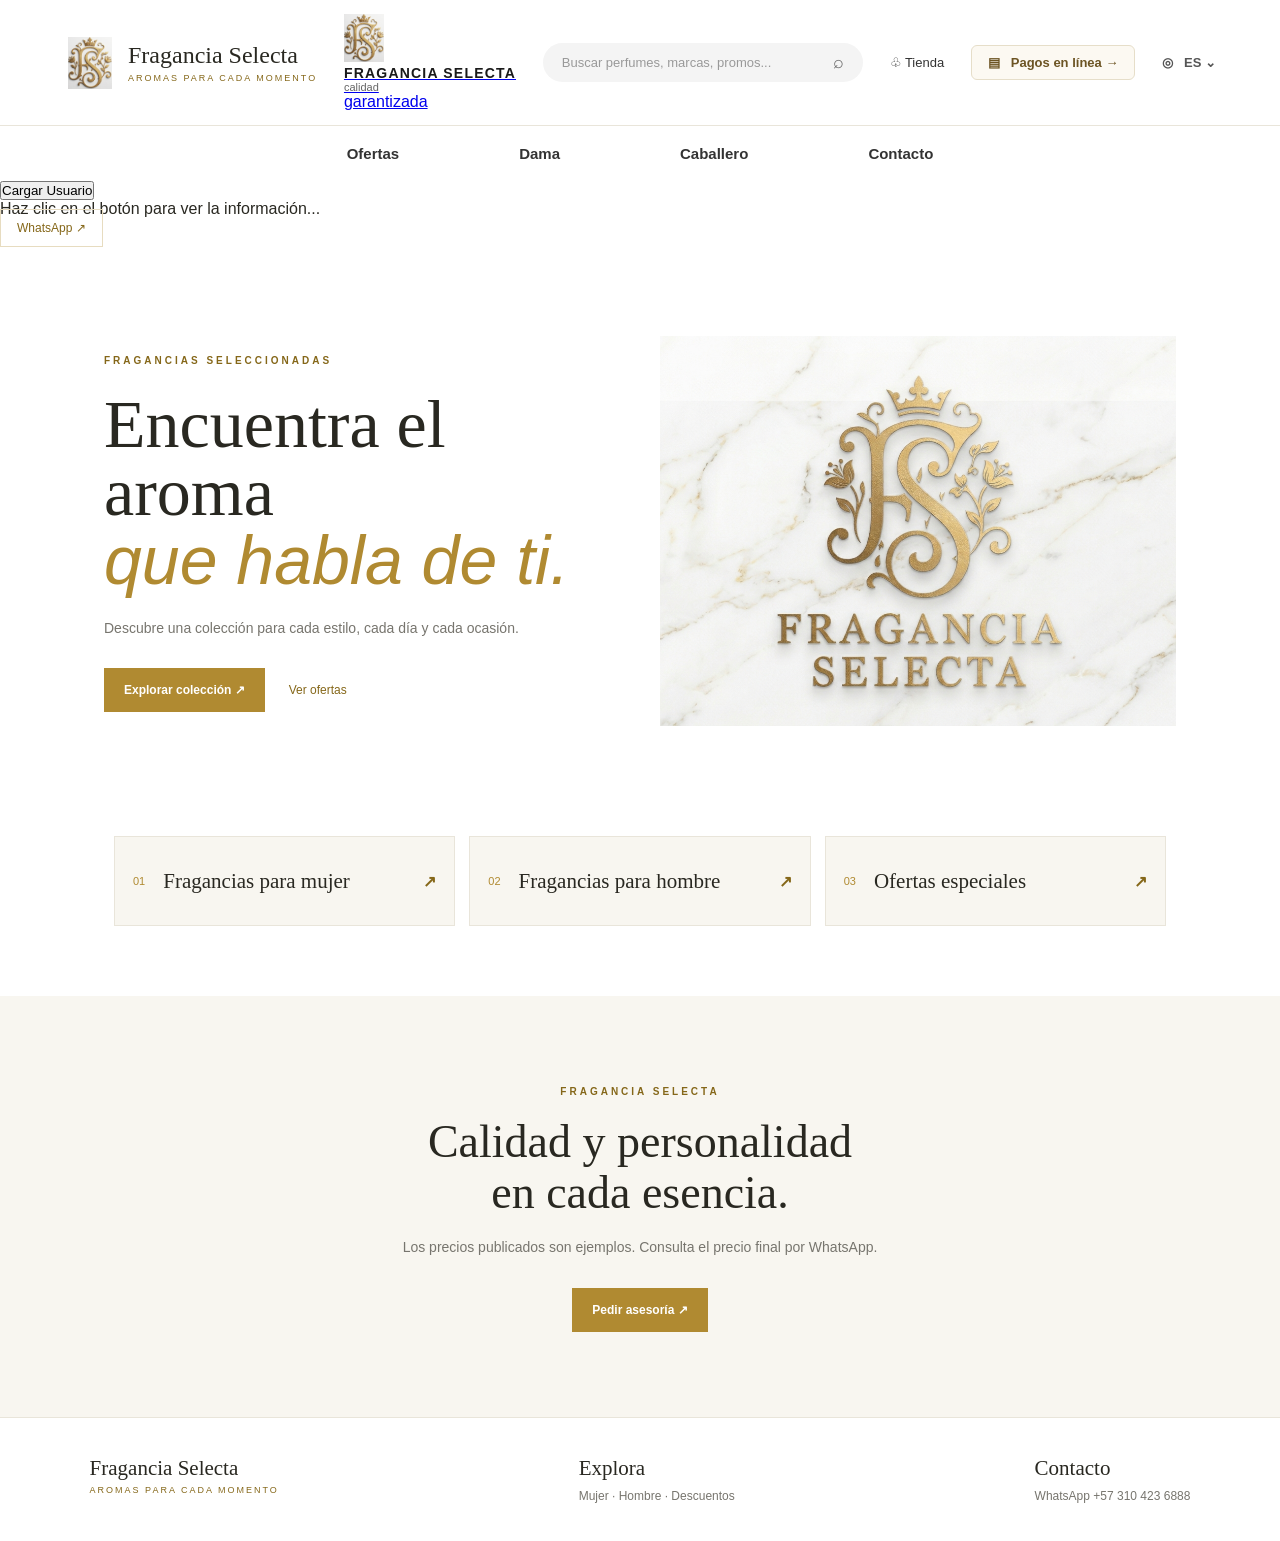
==== commit 525c3154: "Agrega vista y estilos de contacto y actualiza enlaces" ====
--- a/front/index.html
+++ b/front/index.html
@@ -1,15 +1,21 @@
-<!DOCTYPE html>
+<!doctype html>
 <html lang="es">
 <head>
-    <meta charset="UTF-8">
-    <meta name="viewport" content="width=device-width, initial-scale=1.0">
-    <title>Fragancia selecta</title>
+  <meta charset="UTF-8">
+  <meta name="viewport" content="width=device-width, initial-scale=1">
+  <title>Fragancia Selecta</title>
+  <link rel="stylesheet" href="css/estilos.css">
+</head>
+<body class="inicio-page" id="inicio">
 
-    <link rel="stylesheet" href="css/estilos.css">
-</head>
-<body>
-
-    <header class="encabezado">
+  <header class="inicio-header">
+    <a class="inicio-marca" href="#inicio">
+      <img src="assets/image.png" alt="Logo de Fragancia Selecta">
+      <span>
+        <strong>Fragancia Selecta</strong>
+        <small>AROMAS PARA CADA MOMENTO</small>
+      </span>
+    </a>
 
         <a href="#" >
             <img src="assets/image.png" alt="Logo de Fragancia selecta" class="logo-img">
@@ -44,45 +50,58 @@
     <!-- Div donde mostraremos el resultado -->
     <div id="resultado">Haz clic en el botón para ver la información...</div>
 
-    <script>
-        const btnCargar = document.getElementById('btnCargar');
-        const divResultado = document.getElementById('resultado');
+    <a class="inicio-whatsapp" href="https://wa.me/573104236888" target="_blank">
+      WhatsApp ↗
+    </a>
+  </header>
 
-        btnCargar.addEventListener('click', async () => {
-            // 1. Mostrar estado de carga mientras se espera la respuesta
-            divResultado.innerHTML = 'Cargando datos... ⏳';
+  <main>
+    <section class="inicio-hero">
+      <div class="inicio-texto">
+        <span class="inicio-etiqueta">FRAGANCIAS SELECCIONADAS</span>
+        <h1>Encuentra el aroma<br><em>que habla de ti.</em></h1>
+        <p>Descubre una colección para cada estilo, cada día y cada ocasión.</p>
+        <div class="inicio-botones">
+          <a class="inicio-boton" href="#colecciones">Explorar colección ↗</a>
+          <a class="inicio-enlace" href="#colecciones">Ver ofertas</a>
+        </div>
+      </div>
 
-            try {
-                // 2. Hacer la petición fetch
-                const respuesta = await fetch('http://127.0.0.1:8000/perfumes/');
+      <div class="inicio-foto">
+        <img src="assets/fondo.jpg" alt="Fragancia Selecta">
+      </div>
+    </section>
 
-                if (!respuesta.ok) {
-                    throw new Error(`Error en la petición: ${respuesta.status}`);
-                }
+    <section class="inicio-colecciones" id="colecciones">
+      <a href="damas.html"><span>01</span><strong>Fragancias para mujer</strong><b>↗</b></a>
+      <a href="caballeros.html"><span>02</span><strong>Fragancias para hombre</strong><b>↗</b></a>
+      <a href="descuentos.html"><span>03</span><strong>Ofertas especiales</strong><b>↗</b></a>
+    </section>
 
-                // 3. Convertir a JSON
-                const datos = await respuesta.json();
+    <section class="inicio-promesa">
+      <span class="inicio-etiqueta">FRAGANCIA SELECTA</span>
+      <h2>Calidad y personalidad<br>en cada esencia.</h2>
+      <p>Los precios publicados son ejemplos. Consulta el precio final por WhatsApp.</p>
+      <a class="inicio-boton" href="https://wa.me/573104236888" target="_blank">
+        Pedir asesoría ↗
+      </a>
+    </section>
+  </main>
 
-                // 4.  ciclo para Inyectar los datos formateados dentro del div
-                
-                divResultado.innerHTML = `
-                    <h3>¡Datos del Usuario!</h3>
-                    <p> <img src="${datos[0].src}" alt="Imagen del perfume" style="max-width: 200px;"></p>
-                    <p><strong>Nombre:</strong> ${datos[0].nombre}</p>
-                    <p><strong>familia_olfativa:</strong> ${datos[0].familia_olfativa}</p>
-                    <p><strong>precio:</strong> $${datos[0].precio.toLocaleString()}</p>
-                    <p><strong>stock:</strong> ${datos[0].stock}</p>
-                `; 
+  <footer class="inicio-footer">
+    <div>
+      <strong>Fragancia Selecta</strong>
+      <small>AROMAS PARA CADA MOMENTO</small>
+    </div>
+    <div>
+      <strong>Explora</strong>
+      <a href="#colecciones">Mujer · Hombre · Descuentos</a>
+    </div>
+    <div>
+      <strong>Contacto</strong>
+      <a href="https://wa.me/573104236888" target="_blank">WhatsApp +57 310 423 6888</a>
+    </div>
+  </footer>
 
-            } catch (error) {
-                // 5. Manejar errores visualmente en el div
-                divResultado.innerHTML = `<p style="color: red;">❌ Hubo un error: ${error.message}</p>`;
-            }
-        });
-    </script>
-<section class="hero-centrado">
-    <div class="hero-texto">
-        <h1>Nuestros perfumes son calidad 1.1, lo que significa que cuentan con una fragancia muy similar a la original, tanto en aroma como en duración. Están elaborados con esencias concentradas de alta calidad, ofreciendo una excelente fijación y proyección durante el día.</h1>
-        <p>Explora nuestra colección y descubre el aroma perfecto para ti.</p>
-    </div>
-</section>
+</body>
+</html>
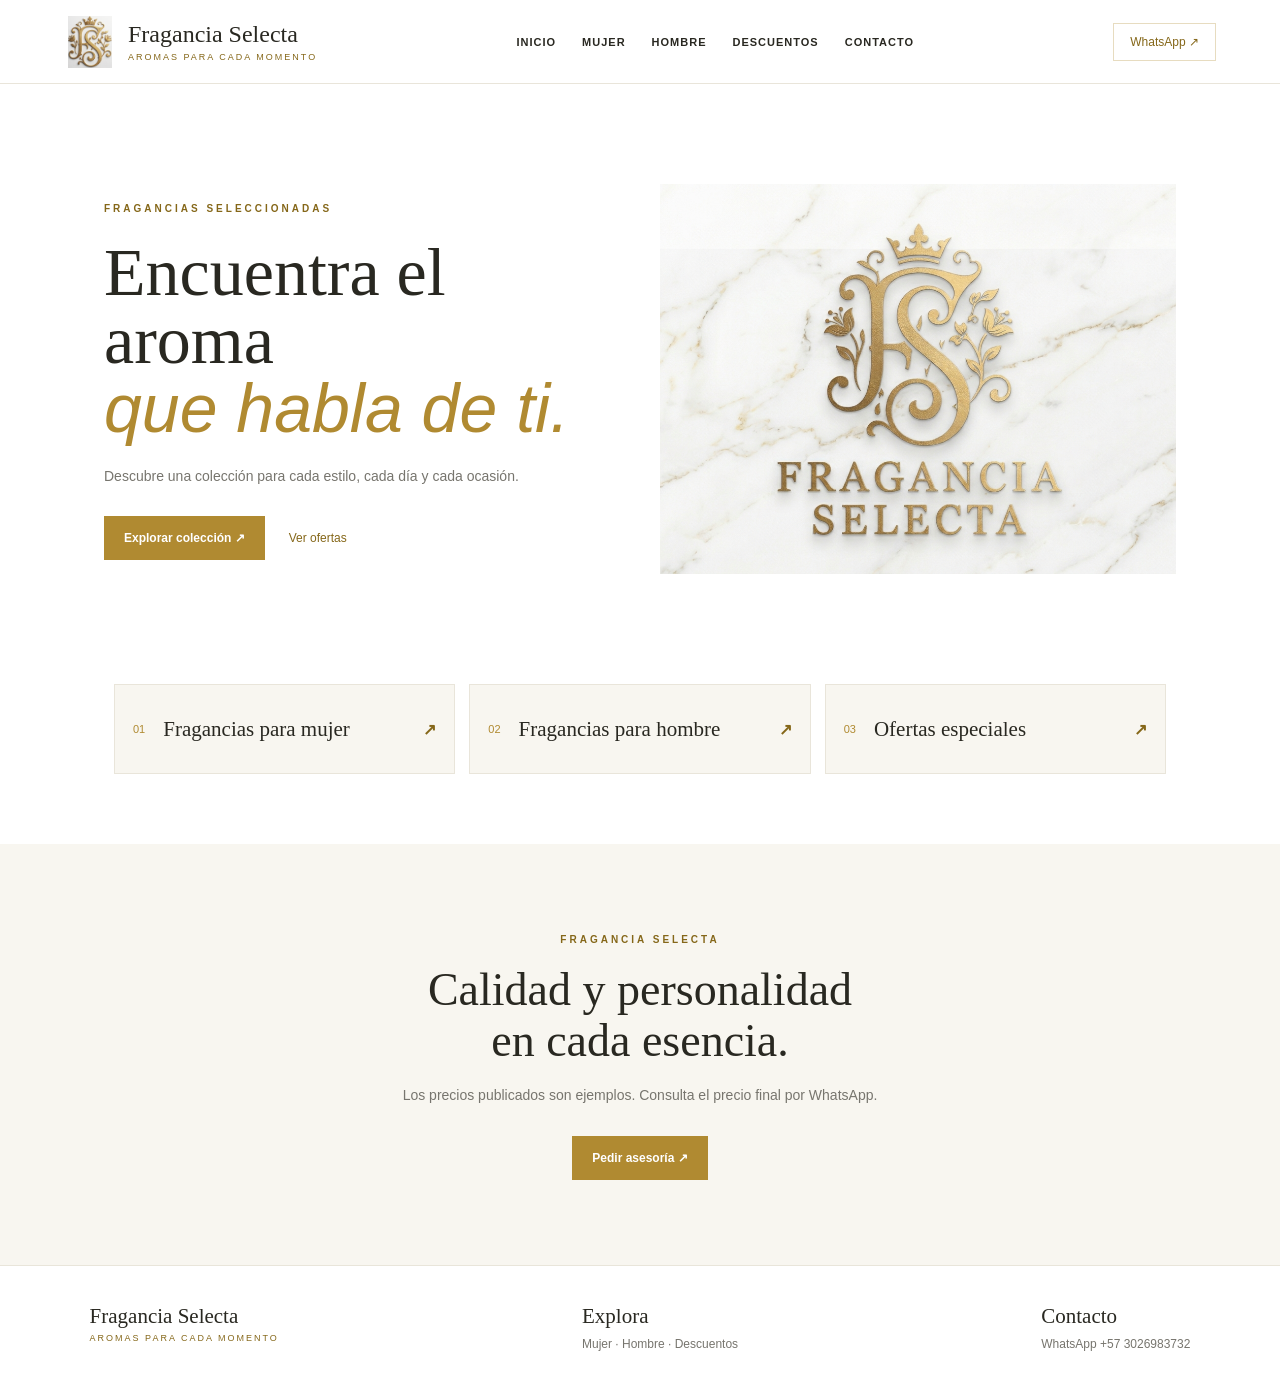
==== commit 82612599: "Descripción breve de tu cambio" ====
--- a/front/index.html
+++ b/front/index.html
@@ -17,40 +17,15 @@
       </span>
     </a>
 
-        <a href="#" >
-            <img src="assets/image.png" alt="Logo de Fragancia selecta" class="logo-img">
+    <nav class="inicio-nav">
+      <a href="#inicio">Inicio</a>
+      <a href="damas.html">Mujer</a>
+      <a href="caballeros.html">Hombre</a>
+      <a href="descuentos.html">Descuentos</a>
+      <a href="https://wa.me/573026983732" target="_blank">Contacto</a>
+    </nav>
 
-            <div class="nombre-logo">
-                <div class="fragancia selecta">Fragancia selecta</div>
-                <div class="calidad">Calidad</div>
-                <div class="garantizada">garantizada</div>
-            </div>
-        </a>
-
-        <form class="buscador" onsubmit="event.preventDefault()">
-            <input type="search"
-                    placeholder="Buscar perfumes, marcas, promos...">
-            <button type="submit">⌕</button>
-        </form>
-
-        <a href="#" class="enlace-header">♧ Tienda</a>
-
-        <a href="#" class="pagos">▤ &nbsp; Pagos en línea →</a>
-
-        <a href="#" class="idioma">◎ &nbsp; ES ⌄</a>
-</header>
-  <nav>
-    <a href="#">Ofertas</a>
-    <a href="damas.html">Dama</a>
-    <a href="caballeros.html">Caballero</a>
-    <a href="contacto.html">Contacto</a>
-</nav>
-    <button id="btnCargar">Cargar Usuario</button>
-    
-    <!-- Div donde mostraremos el resultado -->
-    <div id="resultado">Haz clic en el botón para ver la información...</div>
-
-    <a class="inicio-whatsapp" href="https://wa.me/573104236888" target="_blank">
+    <a class="inicio-whatsapp" href="https://wa.me/573026983732" target="_blank">
       WhatsApp ↗
     </a>
   </header>
@@ -82,7 +57,7 @@
       <span class="inicio-etiqueta">FRAGANCIA SELECTA</span>
       <h2>Calidad y personalidad<br>en cada esencia.</h2>
       <p>Los precios publicados son ejemplos. Consulta el precio final por WhatsApp.</p>
-      <a class="inicio-boton" href="https://wa.me/573104236888" target="_blank">
+      <a class="inicio-boton" href="https://wa.me/573026983732" target="_blank">
         Pedir asesoría ↗
       </a>
     </section>
@@ -99,7 +74,7 @@
     </div>
     <div>
       <strong>Contacto</strong>
-      <a href="https://wa.me/573104236888" target="_blank">WhatsApp +57 310 423 6888</a>
+      <a href="https://wa.me/573026983732" target="_blank">WhatsApp +57 3026983732</a>
     </div>
   </footer>
 
